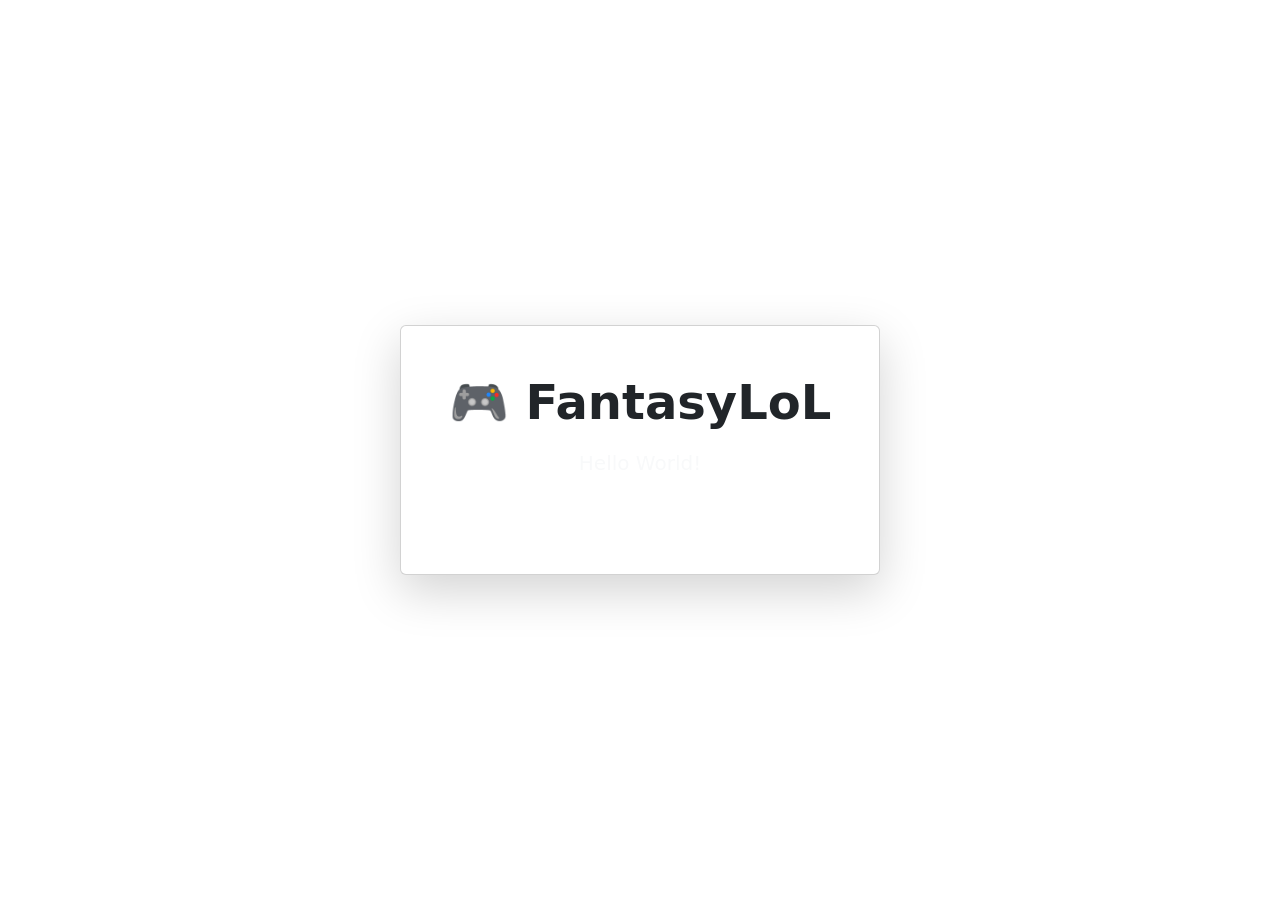
==== public/index.html @ 147814cc "Hello World" ====
<!DOCTYPE html>
<html lang="en">
<head>
    <meta charset="UTF-8">
    <meta name="viewport" content="width=device-width, initial-scale=1.0">
    <title>FantasyLoL</title>

    <!-- Bootstrap 5 CSS CDN -->
    <link href="https://cdn.jsdelivr.net/npm/bootstrap@5.3.2/dist/css/bootstrap.min.css" rel="stylesheet">
    
    <!-- Custom Dark/Gold/Red CSS -->
    <link href="/css/styles.css" rel="stylesheet">
</head>
<body class="min-vh-100 d-flex flex-column justify-content-center align-items-center text-center p-4">

    <div class="card card-dark p-5 shadow-lg max-w-md">
        <h1 class="display-5 fw-bold text-gold mb-3">🎮 FantasyLoL</h1>
        <p class="lead text-light mb-4">Hello World!</p>
        <div>
            <span class="badge badge-gold">Frontend Live</span>
            <span class="badge badge-live ms-2">Task 4 Sanity Test</span>
        </div>
    </div>

</body>
</html>
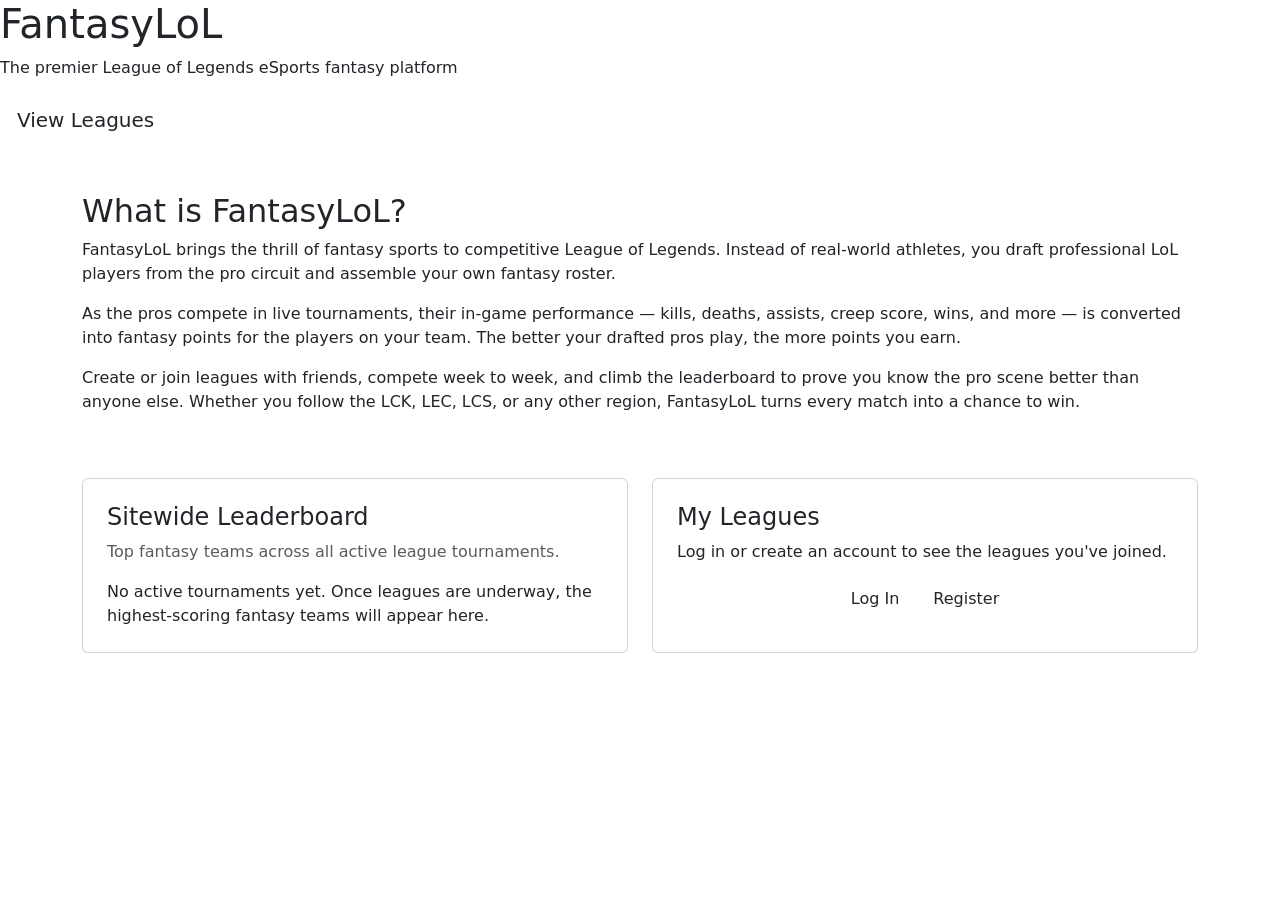
==== commit f449a462: "checkpoint 4" ====
--- a/public/index.html
+++ b/public/index.html
@@ -5,22 +5,158 @@
     <meta name="viewport" content="width=device-width, initial-scale=1.0">
     <title>FantasyLoL</title>
 
-    <!-- Bootstrap 5 CSS CDN -->
+    <!-- Bootstrap 5 CSS CDN (base framework) -->
     <link href="https://cdn.jsdelivr.net/npm/bootstrap@5.3.2/dist/css/bootstrap.min.css" rel="stylesheet">
-    
-    <!-- Custom Dark/Gold/Red CSS -->
+
+    <!-- Shared custom dark theme (must load after Bootstrap) -->
     <link href="/css/styles.css" rel="stylesheet">
+
+    <!-- Shared header/footer loader -->
+    <script src="/js/layout.js" defer></script>
 </head>
-<body class="min-vh-100 d-flex flex-column justify-content-center align-items-center text-center p-4">
+<body class="min-vh-100 d-flex flex-column">
 
-    <div class="card card-dark p-5 shadow-lg max-w-md">
-        <h1 class="display-5 fw-bold text-gold mb-3">🎮 FantasyLoL</h1>
-        <p class="lead text-light mb-4">Hello World!</p>
-        <div>
-            <span class="badge badge-gold">Frontend Live</span>
-            <span class="badge badge-live ms-2">Task 4 Sanity Test</span>
-        </div>
-    </div>
+    <div data-include="header"></div>
 
+    <main>
+        <!-- Hero banner: full-bleed image with 35% black overlay + centered text.
+             Only the background-image URL is inline; all styling lives in .hero. -->
+        <section class="hero" style="background-image: url('/media/T1-hero.jpg');">
+            <div class="hero-content">
+                <h1 class="hero-title">FantasyLoL</h1>
+                <p class="hero-subtitle">The premier League of Legends eSports fantasy platform</p>
+                <a class="btn btn-accent btn-lg" href="/leagues-search">View Leagues</a>
+            </div>
+        </section>
+
+        <!-- About section -->
+        <section class="container py-5">
+            <h2 class="section-heading">What is FantasyLoL?</h2>
+            <p>
+                FantasyLoL brings the thrill of fantasy sports to competitive
+                League of Legends. Instead of real-world athletes, you draft
+                professional LoL players from the pro circuit and assemble your
+                own fantasy roster.
+            </p>
+            <p>
+                As the pros compete in live tournaments, their in-game
+                performance — kills, deaths, assists, creep score, wins, and
+                more — is converted into fantasy points for the players on your
+                team. The better your drafted pros play, the more points you
+                earn.
+            </p>
+            <p>
+                Create or join leagues with friends, compete week to week, and
+                climb the leaderboard to prove you know the pro scene better
+                than anyone else. Whether you follow the LCK, LEC, LCS, or any
+                other region, FantasyLoL turns every match into a chance to win.
+            </p>
+        </section>
+
+        <!-- Dashboard: leaderboard (left) + user leagues / login prompt (right) -->
+        <section class="container pb-5">
+            <div class="row g-4">
+                <!-- Left: sitewide leaderboard -->
+                <div class="col-12 col-lg-6">
+                    <div class="card card-dark h-100 p-4">
+                        <h2 class="section-heading h4">Sitewide Leaderboard</h2>
+                        <p class="text-muted">
+                            Top fantasy teams across all active league tournaments.
+                        </p>
+                        <div class="panel-empty">
+                            No active tournaments yet. Once leagues are underway,
+                            the highest-scoring fantasy teams will appear here.
+                        </div>
+                    </div>
+                </div>
+
+                <!-- Right: user's leagues (logged in) OR login/register prompt.
+                     Filled by the page script below based on the session. The
+                     default content is the logged-out prompt so it renders
+                     sensibly before the session check completes. -->
+                <div class="col-12 col-lg-6">
+                    <div class="card card-dark h-100 p-4">
+                        <h2 class="section-heading h4">My Leagues</h2>
+                        <div id="my-leagues-body">
+                            <div class="panel-empty">
+                                <p class="mb-3">
+                                    Log in or create an account to see the leagues
+                                    you've joined.
+                                </p>
+                                <div class="d-flex gap-2 justify-content-center flex-wrap">
+                                    <a class="btn btn-accent" href="/login">Log In</a>
+                                    <a class="btn btn-outline-accent" href="/login">Register</a>
+                                </div>
+                            </div>
+                        </div>
+                    </div>
+                </div>
+            </div>
+        </section>
+    </main>
+
+    <div data-include="footer"></div>
+
+    <!-- Bootstrap 5 JS bundle (needed for collapsible navbar) -->
+    <script src="https://cdn.jsdelivr.net/npm/bootstrap@5.3.2/dist/js/bootstrap.bundle.min.js"></script>
+
+    <script>
+        // Render the "My Leagues" panel based on the current session.
+        // Uses FL.getCurrentUser() from /js/layout.js (shared, cached).
+        function escapeHtml(str) {
+            return String(str).replace(/[&<>"']/g, (c) => ({
+                '&': '&amp;', '<': '&lt;', '>': '&gt;', '"': '&quot;', "'": '&#39;'
+            }[c]));
+        }
+
+        function renderLeagues(leagues) {
+            if (!leagues.length) {
+                return `
+                    <div class="panel-empty">
+                        You're not in any leagues yet.
+                        <div class="mt-3 d-flex gap-2 justify-content-center flex-wrap">
+                            <a class="btn btn-accent" href="/leagues-search">Find a League</a>
+                            <a class="btn btn-outline-accent" href="/create-league">Create a League</a>
+                        </div>
+                    </div>`;
+            }
+            const items = leagues.map((lg) => `
+                <a class="list-group-item list-group-item-action bg-transparent border-0 px-0 d-flex justify-content-between align-items-center"
+                   href="/league?id=${encodeURIComponent(lg.league_id)}">
+                    <span>
+                        <strong class="text-accent">${escapeHtml(lg.name)}</strong><br>
+                        <small class="text-muted">${escapeHtml(lg.team_name)} · ${lg.wins}W-${lg.losses}L</small>
+                    </span>
+                    <span class="fp-col">${lg.total_points.toFixed(2)} pts</span>
+                </a>`).join('');
+            return `<div class="list-group list-group-flush">${items}</div>`;
+        }
+
+        async function loadMyLeagues() {
+            const body = document.getElementById('my-leagues-body');
+            if (!body) return;
+
+            const user = await (window.FL ? window.FL.getCurrentUser() : Promise.resolve(null));
+            if (!user) {
+                // Not logged in — keep the default login/register prompt.
+                return;
+            }
+
+            try {
+                const res = await fetch('/api/leagues/mine', { headers: { Accept: 'application/json' } });
+                if (!res.ok) {
+                    // Session expired between checks, or server error — fall back
+                    // to the prompt rather than showing a broken panel.
+                    return;
+                }
+                const leagues = await res.json();
+                body.innerHTML = renderLeagues(leagues);
+            } catch (err) {
+                console.error('[home] failed to load leagues:', err);
+            }
+        }
+
+        document.addEventListener('DOMContentLoaded', loadMyLeagues);
+    </script>
 </body>
-</html>+</html>
